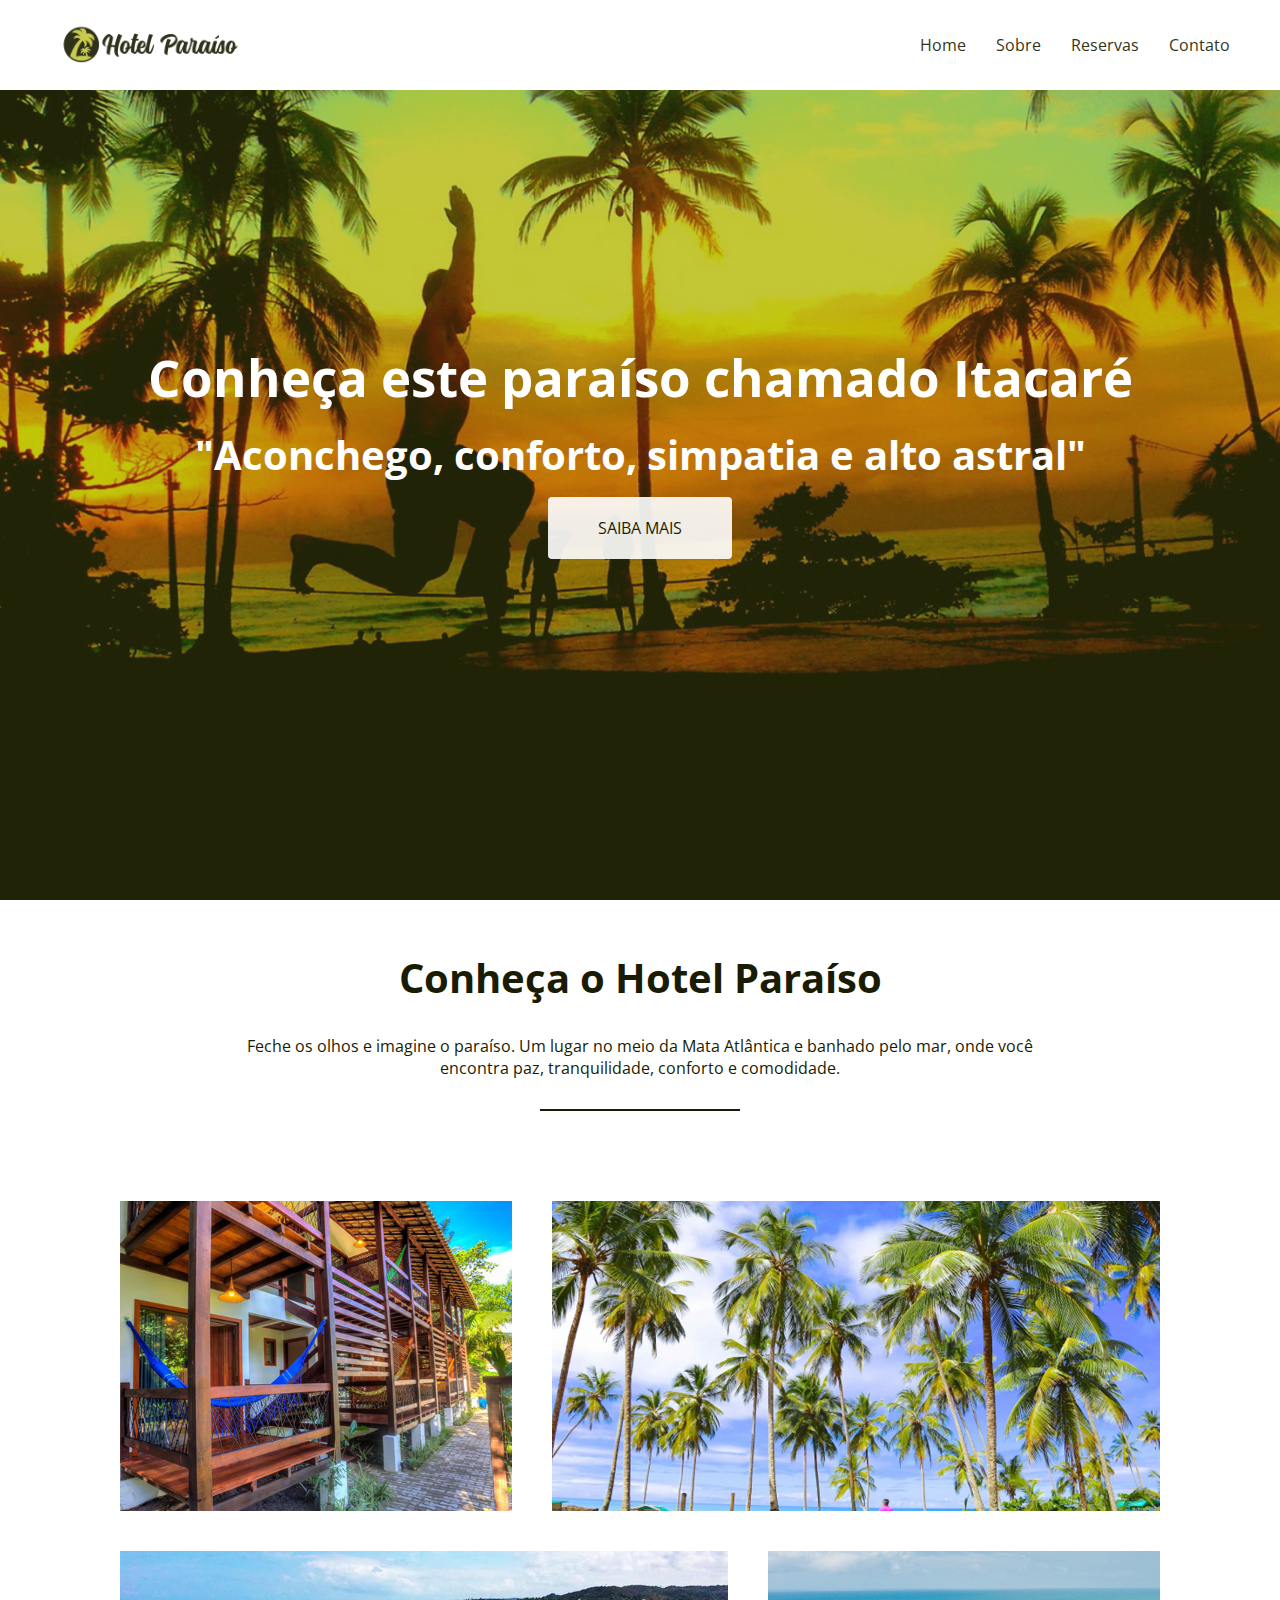
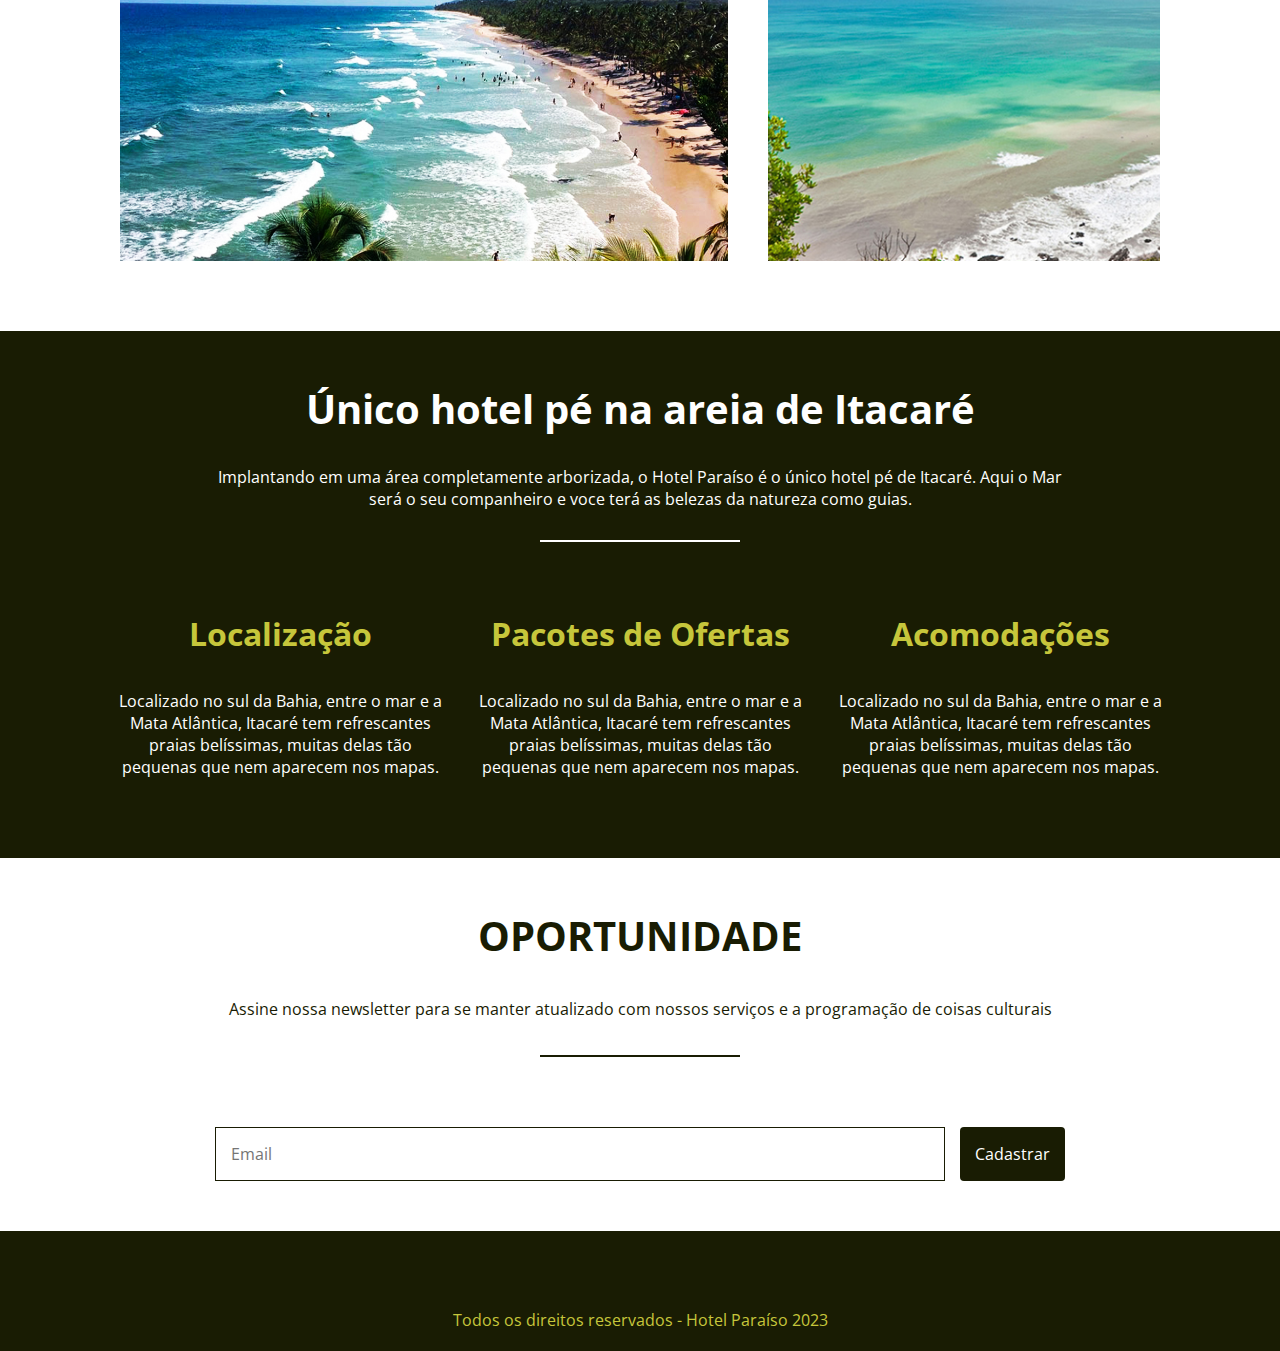
==== Projeto Hotel Paraiso/index.html @ 2b6044cf "Add files via upload" ====
<!DOCTYPE html>
<html>
<head>
	<meta charset="utf-8">
	<meta name="viewport" content="width=device-width, initial-scale=1">
	<title>Flexbox</title>
	<link rel="stylesheet" href="https://pro.fontawesome.com/releases/v5.10.0/css/all.css" integrity="sha384-AYmEC3Yw5cVb3ZcuHtOA93w35dYTsvhLPVnYs9eStHfGJvOvKxVfELGroGkvsg+p" crossorigin="anonymous"/>
	<link href="https://fonts.googleapis.com/css2?family=Open+Sans:wght@400;700&display=swap" rel="stylesheet">
	<link rel="stylesheet" type="text/css" href="css/style.css">
</head>
<body>
	<header>
		<a href="#"><img src="img/logo.png" alt="Hotel Paraíso"></a>
		<nav>
			<li><a href="#">Home</a></li>
			<li><a href="#">Sobre</a></li>
			<li><a href="#">Reservas</a></li>
			<li><a href="#">Contato</a></li>
		</nav>
	</header>
	<section class="banner">
		<h1>Conheça este paraíso chamado Itacaré</h1>
		<h3>"Aconchego, conforto, simpatia e alto astral"</h3>
		<a class="btn" href="#">Saiba mais</a>
	</section>
	<section class="conheca-o-hotel">
		<h3>Conheça o Hotel Paraíso</h3>
		<p>Feche os olhos e imagine o paraíso. Um lugar no meio da Mata Atlântica e banhado pelo mar, onde você encontra paz, tranquilidade, conforto e comodidade.</p>
		<hr/>
		<ul class="grid">
			<li class="small" style="background-image: url(img/itacare-01.jpg);"></li>
			<li class="large" style="background-image: url(img/itacare-02.jpg);"></li>
			<li class="large" style="background-image: url(img/itacare-03.jpg);"></li>
			<li class="small" style="background-image: url(img/itacare-04.jpg);"></li>
		</ul>
	</section>
	<section class="caracteristicas">
		<h3>Único hotel pé na areia de Itacaré</h3>
		<p>Implantando em uma área completamente arborizada, o Hotel Paraíso é o único hotel pé de Itacaré. Aqui o Mar será o seu companheiro e voce terá as belezas da natureza como guias.</p>
		<hr/>
		<ul class="grid">
			<li>
				<i class="fa fa-location-arrow"></i>
				<h4>Localização</h4>
				<p>Localizado no sul da Bahia, entre o mar e a Mata Atlântica, Itacaré tem refrescantes praias belíssimas, muitas delas tão pequenas que nem aparecem nos mapas.</p>
			</li>
			<li>
				<i class="fa fa-gift"></i>
				<h4>Pacotes de Ofertas</h4>
				<p>Localizado no sul da Bahia, entre o mar e a Mata Atlântica, Itacaré tem refrescantes praias belíssimas, muitas delas tão pequenas que nem aparecem nos mapas.</p>
			</li>
			<li>
				<i class="fa fa-home"></i>
				<h4>Acomodações</h4>
				<p>Localizado no sul da Bahia, entre o mar e a Mata Atlântica, Itacaré tem refrescantes praias belíssimas, muitas delas tão pequenas que nem aparecem nos mapas.</p>
			</li>
		</ul>
	</section>
	<section class="newsletter">
		<h3>OPORTUNIDADE</h3>
		<p>Assine nossa newsletter para se manter atualizado com nossos serviços e a programação de coisas culturais</p>
		<hr/>
		<form>
			<input type="email" placeholder="Email">
			<button>Cadastrar</button>
		</form>
	</section>
	<section class="rodape">
			<ul class="social">
				<li><a href="#"><i class="fab fa-facebook"></i></a></li>
				<li><a href="#"><i class="fab fa-instagram"></i></a></li>
				<li><a href="#"><i class="fab fa-linkedin"></i></a></li>
				<li><a href="#"><i class="fab fa-youtube"></i></a></li>
			</ul>
			<p>Todos os direitos reservados - Hotel Paraíso 2023</p>
	</section>
</body>
</html>
---- Projeto Hotel Paraiso/css/style.css ----
/*RESET*/
*{margin:0;padding:0;font-size: 100%;box-sizing: border-box;font-family: Open sans,sans-serif;}
nav,ul{list-style: none;}
a{text-decoration: none;cursor:pointer;opacity:0.9;}
a:hover{opacity: 1;}
@font-face {
  font-family: Lemon;
  src: url(../fonts/LemonMilkbold.otf);
}

/*HEADER*/
header{width: 100%;position: absolute;top: 0;left: 0;display: flex;justify-content: space-between;align-items: center;padding:20px 50px;background-color: #fff;}
header img{width: 200px;}
header nav{display: flex;}
header li a{color: #191c03;}
header li{margin: 0 15px;}
header li:first-child{margin-left: 0;}
header li:last-child{margin-right: 0;}

@media screen and (max-width: 768px){
	header{flex-direction: column;}
	header img{margin-bottom: 15px;}
}

/*BANNER*/
.banner{background-image: url(../img/hero.jpg);background-size: cover;min-height: 100vh;display: flex;justify-content: center;align-items: center;flex-direction: column;}
.banner h1{font-size: 3.2rem;color: #fff;margin-bottom: 15px;text-align: center;}
.banner h3{font-size: 2.5rem;color: #fff;margin-bottom: 15px;text-align: center;}
.banner .btn{background-color: #fff;color: #191c03;padding: 20px 50px;text-transform: uppercase;border-radius: 4px;}

@media screen and (max-width: 768px){
	.banner h1{font-size: 2.5rem;}
	.banner h3{font-size: 1.5rem;}
}


/*CONHEÇA O HOTEL*/
.conheca-o-hotel{display: flex;flex-direction: column;align-items: center;padding: 50px 100px;}
.conheca-o-hotel h3{font-size: 2.5rem;color: #191c03;margin-bottom: 30px;text-align: center;}
.conheca-o-hotel p{max-width: 850px;color: #191c03;margin-bottom: 30px;text-align: center;}
.conheca-o-hotel hr{width: 200px;height: 2px;background-color: #191c03;border:none;margin-bottom: 70px;}
.conheca-o-hotel .grid{width: 100%;display: flex;flex-wrap: wrap;}
.conheca-o-hotel .grid li{height: 350px; padding: 20px; background-clip: content-box;background-size: cover;background-position: center;}
.conheca-o-hotel .grid li.small{flex-basis: 40%;}
.conheca-o-hotel .grid li.large{flex-basis: 60%;}


@media screen and (max-width: 768px){
	.conheca-o-hotel .grid li.small{flex-basis: 100%;}
	.conheca-o-hotel .grid li.large{flex-basis: 100%;}
}

/*CARACTERISTICAS*/
.caracteristicas{background-color: #191c03;display: flex;flex-direction: column;align-items: center;padding: 50px 100px;}
.caracteristicas h3{font-size: 2.5rem;color: #fff;margin-bottom: 30px;text-align: center;}
.caracteristicas p{max-width: 850px;color: #fff;margin-bottom: 30px;text-align: center;}
.caracteristicas hr{width: 200px;height: 2px;background-color: #fff;border:none;margin-bottom: 70px;}
.caracteristicas .grid{width: 100%;display: flex;}
.caracteristicas .grid li{padding: 0 15px;text-align: center;}
.caracteristicas .grid li i{font-size: 3.5rem;color: #c6c63b;margin-bottom: 35px;}
.caracteristicas .grid li h4{font-size: 2rem;color: #c6c63b;margin-bottom: 35px;}
.caracteristicas .grid li p{color: #fff;}

@media screen and (max-width: 800px){
	.caracteristicas .grid{flex-direction: column;}
}


/*NEWSLETTER*/
.newsletter{display: flex;flex-direction: column;align-items: center;padding: 50px 100px;}
.newsletter h3{font-size: 2.5rem;color: #191c03;margin-bottom: 35px;text-align: center;}
.newsletter p{max-width: 850px;color: #191c03;margin-bottom: 35px;text-align: center;}
.newsletter hr{width: 200px;height: 2px;background-color: #191c03;border:none;margin-bottom: 70px;}
.newsletter form{display:flex;justify-content: center;flex-wrap:wrap;width: 80%;max-width:850px;}
.newsletter input{padding: 15px;flex:1;color:#191c03;border:1px solid #191c03;margin-right: 15px;}
.newsletter button{padding: 15px;background-color: #191c03;color: #fff;border:none;border-radius: 4px;}

@media screen and (max-width: 768px){
	.newsletter input{margin-right: 0;margin-bottom: 15px;}
}

/*RODAPÉ*/
.rodape{background-color:#191c03;display: flex;flex-direction: column;align-items: center;padding: 20px 50px;}
.rodape .social{display: flex;}
.rodape .social li a{font-size: 2rem;color: #c6c63b;margin:0 15px;}
.rodape .social li a:last-child{margin-right: 0;}
.rodape p{color: #c6c63b;margin-top: 15px;text-align: center;}
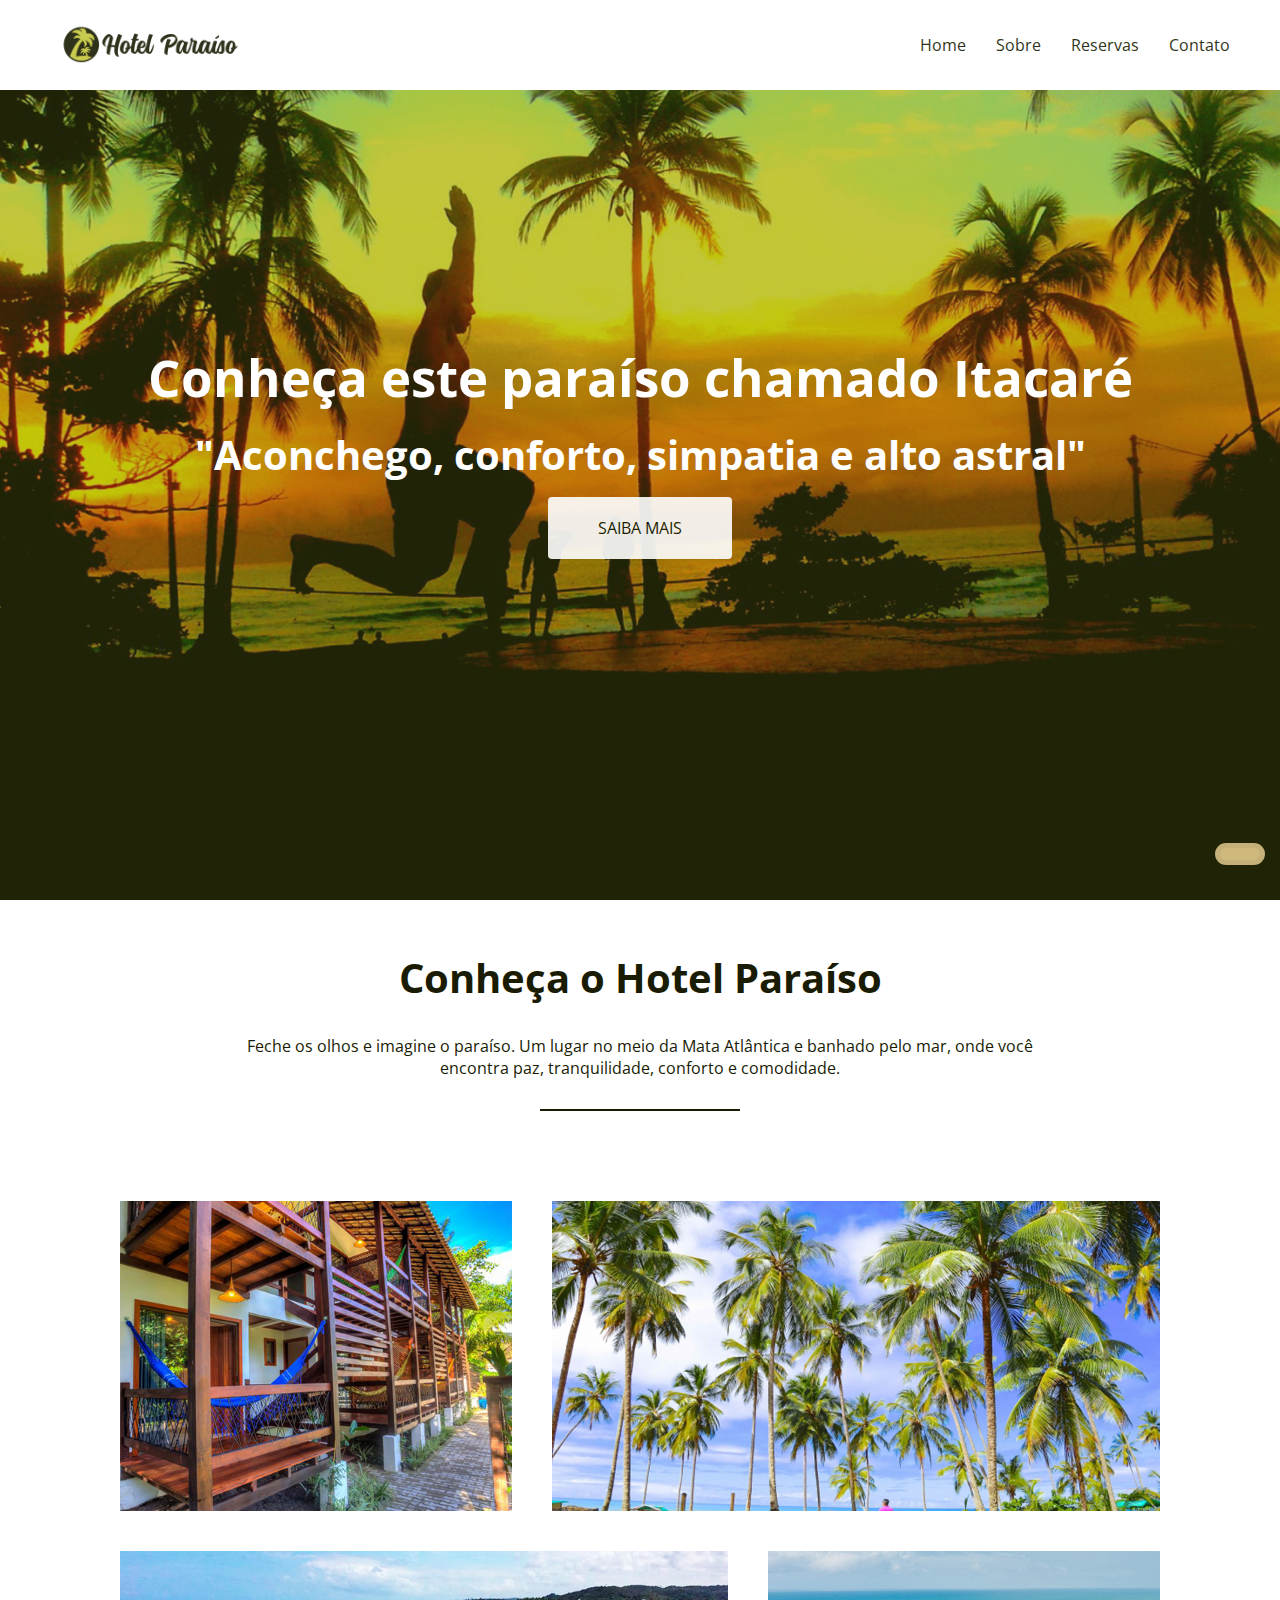
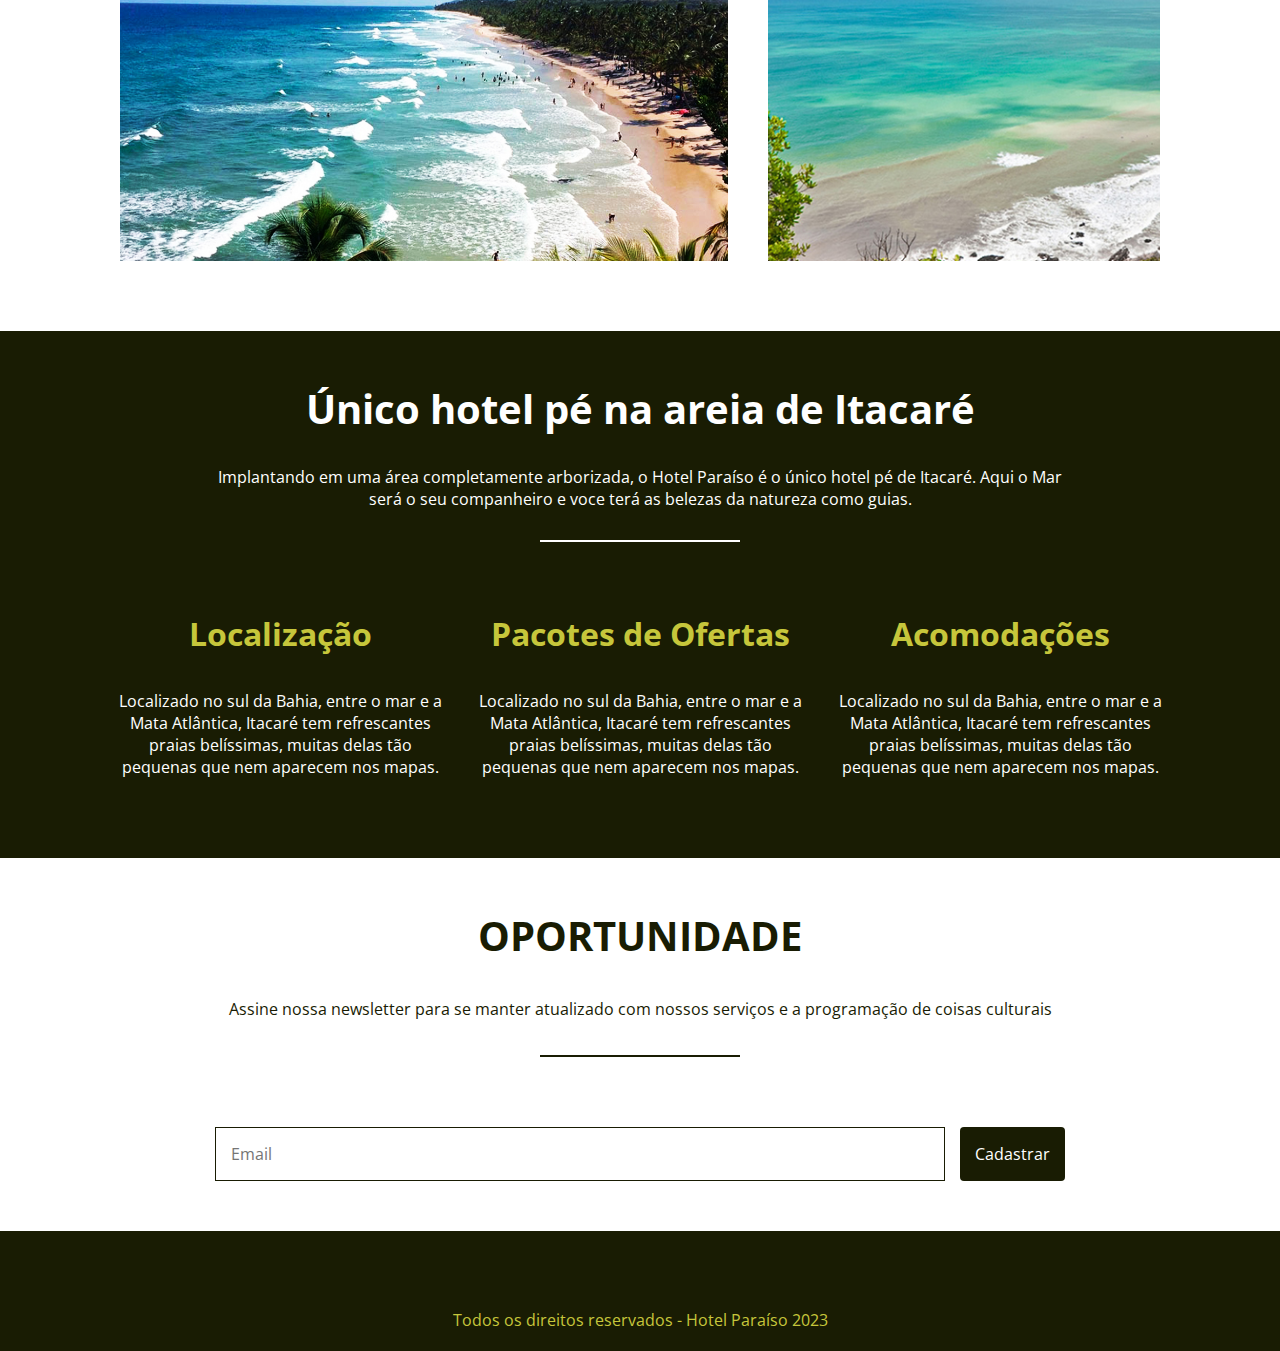
==== commit 435eaefe: "Merge 9af18e0d0d2458f437ef705cb9a23acf515dd099 into 2b6044cfa1ef5c5243805b3df2eeb2e0331170c2" ====
--- a/Projeto Hotel Paraiso/index.html
+++ b/Projeto Hotel Paraiso/index.html
@@ -74,5 +74,10 @@
 			</ul>
 			<p>Todos os direitos reservados - Hotel Paraíso 2023</p>
 	</section>
+
+	<script src="https://code.jquery.com/jquery-3.6.0.js" integrity="sha256-H+K7U5CnXl1h5ywQfKtSj8PCmoN9aaq30gDh27Xc0jk=" crossorigin="anonymous"></script>
+	<script src="js/script.js"></script>
+
+	<a href="#" class="top fa fa-angle-up 2x"></a>
 </body>
 </html>--- a/Projeto Hotel Paraiso/css/style.css
+++ b/Projeto Hotel Paraiso/css/style.css
@@ -6,6 +6,23 @@
 @font-face {
   font-family: Lemon;
   src: url(../fonts/LemonMilkbold.otf);
+}
+
+.top {
+    padding: 6px;
+    position: fixed;
+    bottom: 35px;
+    right: 15px;
+    font-size: 30px;
+    background-color: #E1C989;
+    border-radius: 30px;
+    width: 50px;
+    color: #000;
+    display: flex;
+    justify-content: center;
+    line-height: 29px;
+    z-index: 1;
+    border: 5px solid #d6c085;
 }
 
 /*HEADER*/
